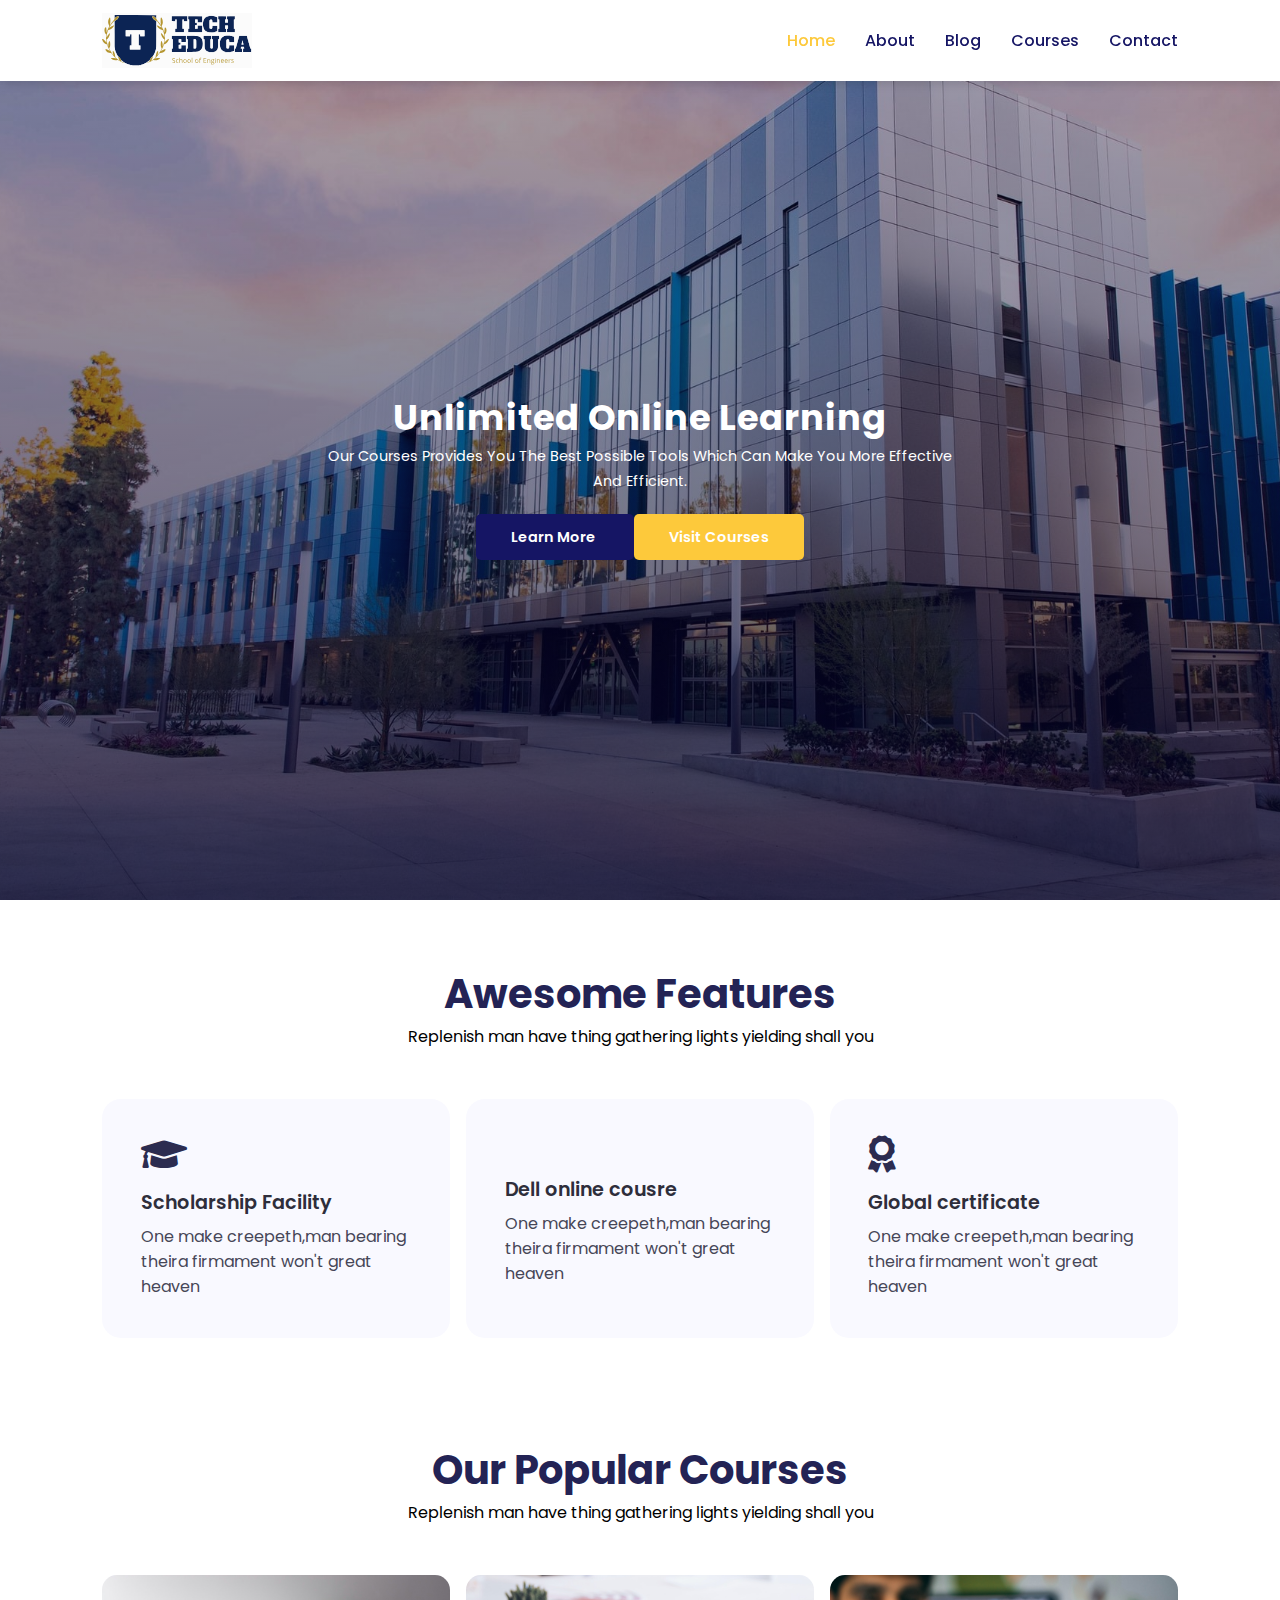
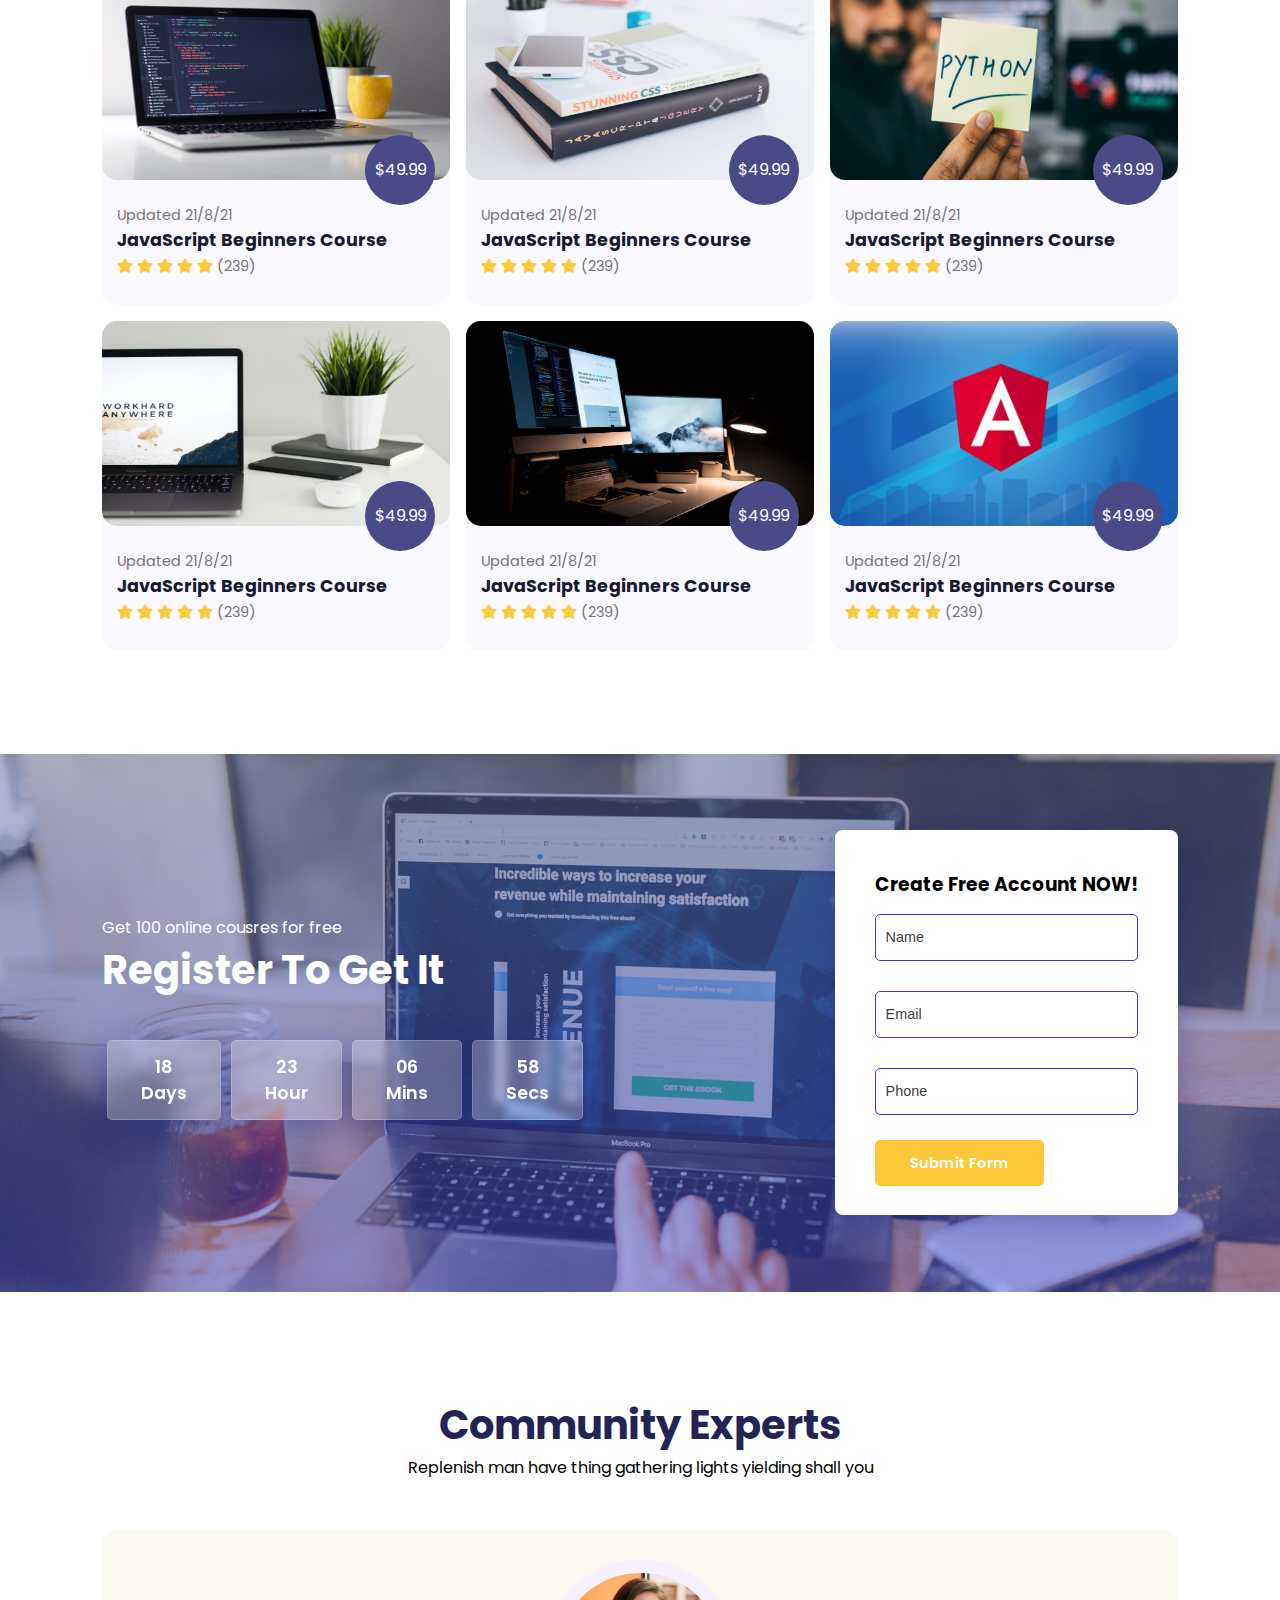
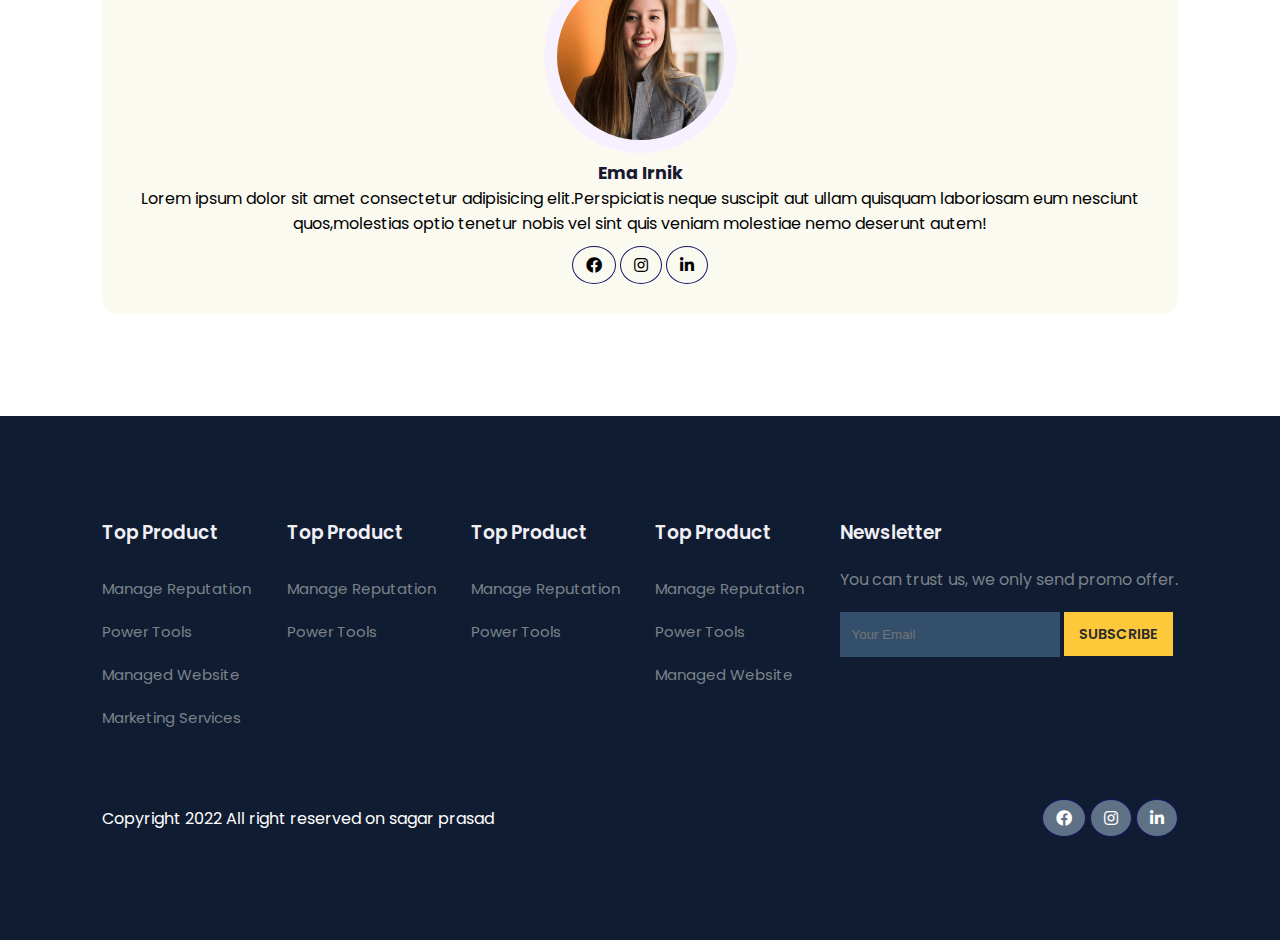
==== index.html @ 51c7e8c6 "Add files via upload" ====
<!DOCTYPE html> 
<html lang="en">

<head>
    <meta charset="UTF-8">
    <meta http-equiv="X-UA-Compatible" content="IE=edge">
    <meta name="viewport" content="width=device-width, initial-scale=1.0">
    <title>Document</title>

    <link rel="stylesheet"href="https://pro.fontawesome.com/releases/v5.10.0/css/all.css"/>

    <link rel="stylesheet" href="style.css">

    <script src="https://code.jquery.com/jquery-3.6.0.min.js" integrity="sha256-/xUj+3OJU5yExlq6GSYGSHk7tPXikynS7ogEvDej/m4=" crossorigin="anonymous"></script>

</head>

<body>

    <!-- Navigation -->
<nav>
    <img src="images/logo.svg"alt="">
    <div class="navigation">
         <ul>
            <i id="menu-close" class="fas fa-times"> </i>
             <li><a class="active" href="index.html"> Home </a></li>
             <li><a href="about.html"> About </a></li>
             <li><a href="blog.html"> Blog </a></li>
             <li><a href="course.html"> Courses </a></li>
             <li><a href="contact.html"> Contact </a></li>
         </ul>
          <img id="menu-btn" src="images/menu.png" alt="">
    </div>
</nav>

    <!-- Home -->

<section id="home">
    <h2>Unlimited Online Learning</h2>
    <p>Our Courses Provides You The Best Possible Tools Which Can Make You More Effective And Efficient.</p>
    <div class="btn">
        <a class="blue" href="#"> Learn More </a>
        <a class="yellow" href="#"> Visit Courses </a>
    </div>
</section>

    <!-- features -->

<section id="features">
    <h1>Awesome Features</h1>
    <p>Replenish man have thing gathering lights yielding shall you</p>
    <div class="fea-base">
        <div class="fea-box">
            <i class="fas fa-graduation-cap"></i>
            <h3>Scholarship Facility</h3>
            <p>One make creepeth,man bearing theira firmament won't great heaven</p>
        </div>
        <div class="fea-box">
            <i class="fas fa-file-certificate"></i>
            <h3>Dell online cousre</h3>
            <p>One make creepeth,man bearing theira firmament won't great heaven</p>
        </div>
        <div class="fea-box">
            <i class="fas fa-award"></i>
            <h3>Global certificate</h3>
            <p>One make creepeth,man bearing theira firmament won't great heaven</p>
        </div>
    </div>
</section>

    <!-- Courses -->

<section id="course">
    <h1>Our Popular Courses</h1>
    <p>Replenish man have thing gathering lights yielding shall you</p>
    <div class="course-box">

      <div onclick="window.location.href='course-inner1.html';" class="courses">
         <img src="images/c1.jpg"alt="">
       <div class="details">
          <span>Updated 21/8/21</span>
          <h6>JavaScript Beginners Course</h6>
          <div class="star">
              <i class="fas fa-star"></i>
              <i class="fas fa-star"></i>
              <i class="fas fa-star"></i>
              <i class="fas fa-star"></i>
              <i class="fas fa-star"></i>
              <span>(239)</span>
            </div>
         </div> 
         <div class="cost">
             $49.99
         </div>         
      </div>

      <div class="courses">
        <img src="images/c2.jpg"alt="">
      <div class="details">
         <span>Updated 21/8/21</span>
         <h6>JavaScript Beginners Course</h6>
         <div class="star">
             <i class="fas fa-star"></i>
             <i class="fas fa-star"></i>
             <i class="fas fa-star"></i>
             <i class="fas fa-star"></i>
             <i class="fas fa-star"></i>
             <span>(239)</span>
           </div>
        </div> 
        <div class="cost">
            $49.99
        </div>         
     </div>

     <div class="courses">
        <img src="images/c3.jpg"alt="">
      <div class="details">
         <span>Updated 21/8/21</span>
         <h6>JavaScript Beginners Course</h6>
         <div class="star">
             <i class="fas fa-star"></i>
             <i class="fas fa-star"></i>
             <i class="fas fa-star"></i>
             <i class="fas fa-star"></i>
             <i class="fas fa-star"></i>
             <span>(239)</span>
           </div>
        </div> 
        <div class="cost">
            $49.99
        </div>         
     </div>

     <div class="courses">
        <img src="images/c4.jpg"alt="">
      <div class="details">
         <span>Updated 21/8/21</span>
         <h6>JavaScript Beginners Course</h6>
         <div class="star">
             <i class="fas fa-star"></i>
             <i class="fas fa-star"></i>
             <i class="fas fa-star"></i>
             <i class="fas fa-star"></i>
             <i class="fas fa-star"></i>
             <span>(239)</span>
           </div>
        </div> 
        <div class="cost">
            $49.99
        </div>         
     </div>

     <div class="courses">
        <img src="images/c5.jpg"alt="">
      <div class="details">
         <span>Updated 21/8/21</span>
         <h6>JavaScript Beginners Course</h6>
         <div class="star">
             <i class="fas fa-star"></i>
             <i class="fas fa-star"></i>
             <i class="fas fa-star"></i>
             <i class="fas fa-star"></i>
             <i class="fas fa-star"></i>
             <span>(239)</span>
           </div>
        </div> 
        <div class="cost">
            $49.99
        </div>         
     </div>

     <div class="courses">
        <img src="images/c6.jpg"alt="">
      <div class="details">
         <span>Updated 21/8/21</span>
         <h6>JavaScript Beginners Course</h6>
         <div class="star">
             <i class="fas fa-star"></i>
             <i class="fas fa-star"></i>
             <i class="fas fa-star"></i>
             <i class="fas fa-star"></i>
             <i class="fas fa-star"></i>
             <span>(239)</span>
           </div>
        </div> 
        <div class="cost">
            $49.99
        </div>         
     </div>

    </div>
</section>

     <!--Registration -->

    <section id="Registration">
        <div class="reminder">
            <p>Get 100 online cousres for free</p>
            <h1>Register To Get It</h1>
            <div class="time">
                <div class="date">
                    18 <br> Days
                </div>
                <div class="date">
                    23 <br> Hour
                </div>
                <div class="date">
                    06 <br> Mins
                </div>
                <div class="date">
                    58 <br> Secs
                </div>
            </div>
        </div>

        <div class="form">
            <h3>Create Free Account NOW!</h3>
            <input type="text" placeholder="Name" name="" id="">
            <input type="text" placeholder="Email" name="" id="">
            <input type="text" placeholder="Phone" name="" id="">
            <div class="btn">
                <a class="yellow" href="#"> Submit Form </a> 
            </div>
        </div>
    </section>

   <!-- profiles -->

   <section id="experts">
    <h1>Community Experts</h1>
    <p>Replenish man have thing gathering lights yielding shall you</p>
    <div class="expert-box">
        <div class="profile">
            <img src="images/pro1.webp" alt="">
            <h6>Ema Irnik</h6>
            <p>Lorem ipsum dolor sit amet consectetur adipisicing elit.Perspiciatis neque suscipit aut ullam quisquam laboriosam eum nesciunt quos,molestias optio tenetur nobis vel sint quis veniam molestiae nemo deserunt autem!</p>
            <div class="pro-links">
                <i class="fab fa-facebook"></i>
                <i class="fab fa-instagram"></i>
                <i class="fab fa-linkedin-in"></i>
            </div>
        </div>

    </div>
   </section>

   <!-- footer -->

   <footer>
       <div class="footer-col">
           <h3>Top Product</h3>
           <li>Manage Reputation</li> 
           <li>Power Tools</li> 
           <li>Managed Website</li>
           <li>Marketing Services</li> 
       </div>
       <div class="footer-col">
           <h3>Top Product</h3>
           <li>Manage Reputation</li> 
           <li>Power Tools</li> 
       </div>
       <div class="footer-col">
           <h3>Top Product</h3>
           <li>Manage Reputation</li> 
           <li>Power Tools</li> 
       </div>
       <div class="footer-col">
           <h3>Top Product</h3>
           <li>Manage Reputation</li> 
           <li>Power Tools</li> 
           <li>Managed Website</li>
       </div>

       <div class="footer-col">
           <h3>Newsletter</h3>
           <p>You can trust us, we only send promo offer.</p>
           <div class="subscribe">
               <input type="text" placeholder="Your Email" >
               <a href="#" class="yellow">SUBSCRIBE</a>
           </div>
       </div>

       <div class="copyright">
           <p>Copyright 2022 All right reserved on sagar prasad</p>
           <div class="pro-links">
            <i class="fab fa-facebook"></i>
            <i class="fab fa-instagram"></i>
            <i class="fab fa-linkedin-in"></i>
        </div>
       </div>
   </footer>

   <script>
       $('#menu-btn').click(function(){
           $('nav .navigation ul').addClass('active')
       });
       $('#menu-close').click(function(){
           $('nav .navigation ul').removeClass('active')
       });
   </script>
    
</body>

</html>
---- style.css ----
@import url('https://fonts.googleapis.com/css2?family=Poppins:wght@100;200;300;400;500;600;700;800;900&display=swap');
* {
    margin: 0;
    padding: 0;
    box-sizing: border-box;
}

body{
    font-family:'Poppins',sans-serif;
}

/*Global Tags*/

h1{
    font-size:2.5rem;
    font-weight:700;
    color:rgb(35,35,85);
    
}
span{
    font-size:.9rem;
    color:#757373;
}

h6 {
    font-size:1.1rem;
   color:rgb(24,24,49);
}

/*Navigation*/

nav {
    position: fixed;
    width: 100%;
    background-color: #fff;
    display:flex;
    flex-direction:row;
    justify-content:space-between;
    align-items:center;
    padding:1vw 8vw;
    box-shadow: 2px 2px 10px rgba(0,0,0,0.15);
    z-index: 999;
}

nav img {
    width: 150px;
    cursor: pointer;
}

nav .navigation {
    display: flex;
}

#menu-btn {
    width: 30px;
    height: 30px;
    display: none;
}

#menu-close {
    display: none;
}

nav .navigation ul {
    display:flex;
   justify-content:flex-end;
    align-items:center;
}

nav .navigation ul li {
    list-style:none;
   margin-left:30px;
}

nav .navigation ul li a {
    text-decoration:none;
    color:rgb(21,21,100);
    font-size:16px;
    font-weight:500;
   transition:0.3s ease;
}

nav .navigation ul li a.active,
nav .navigation ul li a:hover {
    color:#FDC93B;
}
  
/*Home*/

#home {
    background-image: linear-gradient(rgba(9, 5, 54, 0.3), rgba(5, 4, 46, 0.7)),url("images/back.jpg");
    width:100%;
    height:100vh;
    background-size:cover;
    background-position:center;
    display:flex;
    flex-direction:column;
    justify-content:center;
    align-items:center;
    text-align:center;
    padding-top:40px;
}

#home h2 {
    color:#fff;
    font-size:2.2rem;
    letter-spacing:1px;
}

#home p {
    width: 50%;
    color:#fff;
    font-size:0.9rem;
    line-height:25px;
}

#home .btn {
   margin-top: 30px;
}

#home a {
    text-decoration: none;
    font-size: 0.9rem;
    padding: 13px 35px;
    background-color: #fff;
    font-weight: 600;
    border-radius: 5px;
}

#home a.blue {
    color:#fff;
    background: rgb(21, 21, 100);
    transition: 0.3s ease;
}

#home a.blue:hover {
    color: rgb(21, 21, 100);
    background : #fff ;
}

#home a.yellow {
    color:#fff;
    background: #FDC93B;
    transition: 0.3s ease;
}

#home a.yellow:hover {
    color: rgb(21, 21, 100);
    background : #fff ;
}

/* features */

#features{
    padding: 5vw 8vw 0 8vw ;
    text-align: center;
}

#features .fea-base{
    display:grid;
    grid-template-columns: repeat(auto-fit, minmax(320px, 1fr));
    grid-gap:1rem;
    margin-top:50px;
}

#features .fea-box {
    background:#F9F9FF;
    text-align: start;
    padding: 3vw 3vw 3vw 3vw;
    border-radius: 19px;
}

#features .fea-box i {
    font-size: 2.3rem;
    color: rgb(44, 44, 80);
}

#features .fea-box h3 {
    font-size: 1.2rem;  
    font-weight: 600;   
    color: rgb(46, 46, 59);
    padding: 13px 0 7px 0;
}

#features .fea-box p {
    font-size: 1rem;
    font-weight: 400;
    color: rgb(70, 70, 87);
}

/* course */

#course {
    padding: 8vw 8vw 8vw 8vw;
    text-align: center;
}

#course .course-box {
    display: grid;
    grid-template-columns: repeat(auto-fit, minmax(320px, 1fr));
    grid-gap: 1rem;
    margin-top: 50px;
}

#course .courses {
    text-align:start;
    background:#F9F9FF;
    height:100%;
    position: relative;
    border-radius: 15px;
}

#course .courses img {
    width:100%;
    height:62%;
    background-size:cover;
    background-position:center;
    border-radius: 15px;
    cursor: pointer;
}

#course .courses .details {
    padding: 15px 15px 0 15px;
}

#course .courses .details i {
    color: #FDC93B;
    font-size: .9rem;
} 

#course .courses .cost {
    background-color: rgb(74, 74, 136);
    color: #fff;
    line-height: 70px;
    width: 70px;
    height: 70px;
    text-align: center;
    border-radius: 50%;
    position: absolute;
    right: 15px;
    bottom: 100px;
}

/* Registration */

#Registration {
    padding: 6vw 8vw 6vw 8vw;
    background-image: linear-gradient(rgba(99 ,112 ,168 ,0.5), rgba(81, 91, 233, 0.5)),url("images/signup.jpg"); 
    width: 100%;
    height: 100%;
    background-size: cover;
    background-position: center;
    display: flex;
    justify-content: space-between;
    align-items: center;
}

#Registration .reminder {
    color: #fff;
}

#Registration .reminder h1 {
    color: #fff;
}

#Registration .reminder .time {
    display: flex;
    margin-top: 40px;
}

#Registration .reminder .time .date {
    text-align: center;
    padding: 13px 33px;
    background: rgba(255, 255, 255, 0.25);
    backdrop-filter: blur(4px);
    box-shadow: 0 8px 32px 0 rgba(31, 38, 135, 0.37);
    border-radius: 5px;
    margin: 0 5px 10px 5px;
    border: 1px solid rgba(255, 255, 255, 0.18);
    font-size: 1.1rem;
    font-weight: 600;
}

#Registration .form {
    background: #fff;
    border-radius: 8px;
    display: flex;
    flex-direction: column;
    padding: 40px;
    box-shadow: 0 8px 32px 0 rgba(31, 38, 135, 0.37);
}

#Registration .form input {
    margin: 15px 0;
    padding: 15px 10px;
    border: 1px solid rgb(84, 40, 241);
    outline: none;
    border-radius: 5px;
}

#Registration .form input::placeholder {
    color: #413c3c;
    font-weight: 500;
    font-size: 0.9rem;
}

#Registration .form .btn {
    margin-top: 20px;
}

#Registration .form a.yellow {
    text-decoration: none;
    font-size: 0.9rem;
    padding: 13px 35px;
    background-color: #fff;
    font-weight: 600;
    border-radius: 5px;
    color:#fff;
    background: #FDC93B;
    transition: 0.3s ease;
}

#Registration .form a.yellow:hover {
    color: rgb(21, 21, 100);
    background : #fff ;
}

/* experts */

#experts {
    padding: 8vw 8vw 8vw 8vw;
    text-align: center;
}

#experts .expert-box {
    display: grid;
    grid-template-columns: repeat(auto-fit, minmax(250px, 1fr));
    grid-gap: 1rem;
    margin-top: 50px;
}

#experts .expert-box .profile {
    background: #fafaf1;
    padding: 30px 10px;
    border-radius: 15px;
}

.pro-links {
    margin-top: 10px;
}

.pro-links i {
    padding: 10px 13px;
    border: 1px solid rgb(21, 21, 100);
    cursor: pointer;
    transition: 0.3s ease;
    border-radius: 50%;
}

.pro-links i:hover {
    background: rgb(21, 21, 100);
    color: #fff;
    border: 1px solid rgb(21, 21, 100);
    cursor: pointer;
}

/* footer */

footer {
    padding: 8vw;
    background-color: #101c32;
    display: flex;
    justify-content: space-between;
    align-items: flex-start;
    flex-wrap: wrap;
}

footer .footer-col {
    padding-bottom: 40px;
}

footer h3 {
    color: rgb(241, 240, 245);
    font-weight: 600;
    padding-bottom: 20px;
}

footer li {
    list-style: none;
    color: #7b838a;
    padding: 10px 0;
    font-size: 15px;
    cursor: pointer;
}

footer li:hover {
    color: rgb(241, 240, 245);
}

footer p {
    color: #7b838a;
}

footer .subscribe {
    margin-top: 20px;
}

footer input {
    width: 220px;
    padding: 15px 12px;
    background: #334f6c;
    border: none;
    outline: none;
    color: #fff;
}

footer .subscribe a {
    text-decoration: none;
    font-size: 0.9rem;
    padding: 12px 15px;
    background-color: #fff;
    font-weight: 600;
}

footer .subscribe a.yellow {
    color: #2c2c2c;
    background: #FDC93B;
    transition: 0.3s ease;
}

footer .subscribe a.yellow:hover {
    color: rgb(21, 21, 100);
    background : #fff ;
}

footer .copyright {
    margin-top: 20px;
    display: flex;
    justify-content: space-between;
    align-items: center;
    width: 100%;
    flex-wrap: wrap;
}

footer .copyright p {
    color: #fff;
}

footer .copyright .pro-links {
    margin-top: 0px;
}

footer .copyright .pro-links i {
   background-color: #5f7185;
   color: #fff;
}

footer .copyright .pro-links i:hover {
    background-color: #FDC93B;
    color: #2c2c2c;
}

/* About */

#about-home {
    background-image: linear-gradient(rgba(9, 5, 54, 0.3), rgba(5, 4, 46, 0.7)),url("images/back1.jpg");
    width:100%;
    height:60vh;
    background-size:cover;
    background-position:center;
    display:flex;
    flex-direction:column;
    justify-content:center;
    align-items:center;
    text-align:center;
    padding-top:40px;
}

#about-home h2 {
    color: #fff;
    font-size: 2.2rem;
    letter-spacing: 1px;
}

#about-container {
    display: flex;
    align-items: center;
    padding: 8vw 8vw 2vw 8vw;
}

#about-container .about-img {
    width: 60%;
    padding-right: 60px;
}

#about-container .about-img img {
    width: 100%;
}

#about-container .about-text {
    width: 40%; 
}

#about-container .about-text h2 {
    color: #29303B;
    padding-bottom: 15px;
}

#about-container .about-text p {
    color: #686F7A;
    font-weight: 300;
}

#about-container .about-text .about-fe {
    display: flex;
    justify-content: space-between;
    align-items: flex-start;
    margin-top: 30px;
}

#about-container .about-text .about-fe img {
    width: 50px;
    background-size: cover;
    background-position: center;
    margin-right: 20px;
}

#about-container .about-text .about-fe .fe-text {
    width: 90%;
}

#about-container .about-text .about-fe .fe-text h5 {
    font-size: 16px;
    color: #29303B;
}
 
#trust {
    text-align: center;
    padding: 8vw 8vw 8vw 8vw;
}

#trust .trust-img {
    margin-top: 60px;
    display: flex;
    justify-content: space-between;
    align-items: center;
}

#trust .trust-img img {
    width: 90px;
    height: auto;
}

/* Blog */

#blog-container {
    display: flex;
    align-items: flex-start;
    justify-content: space-between;
    padding: 8vw;
}

#blog-container .blogs {
    width: 60%;
}

#blog-container .blogs img {
    width: 100%;
    border-radius: 19px;
}

#blog-container .blogs .post {
    padding-bottom: 60px;
}

#blog-container .blogs .post h3 {
    color: #29303B;
    padding: 15px 0 10px 0;
}

#blog-container .blogs .post p {
    color: #757373;
    padding-bottom: 20px;
}

#blog-container .blogs .post a {
    text-decoration: none;
    font-size: 0.9rem;
    padding: 13px 35px;
    background-color: rgb(21, 21, 100);
    color: #fff;
    border-radius: 5px;
    font-weight: 600;
}

#blog-container .cate {
    width: 30%;
}

#blog-container .cate h2 {
    padding-bottom: 7px;
}

#blog-container .cate a {
    text-decoration: none;
    color: #757373;
    font-weight: 500;
    line-height: 45px;
}

#blog-container .blogpost {
    width: 60%;
    margin: 0 auto;
}

#blog-container .blogpost p {
    text-align: justify;
    padding-bottom: 60px !important;
}

/* cousre-inner */

#course-inner {
    display: flex;
    justify-content: space-between;
    align-items: flex-start;
    padding: 8vw;
}

#course-inner h3 {
    padding: 35px 0 25px 0;
    color: #29303B;
}

#course-inner p {
    color: #64626e
}

#course-inner hr {
    height: 1px;
    background-color: rgba(236, 226, 229, 0.5);
    margin-top: 40px;
}

#course-inner .overview {
    width: 70%;
}

#course-inner .overview .course-img{
    width: 100%;
    height: 60vh;
    object-fit: cover;
    border-radius: 12px;
    margin-bottom: 20px;
}

#course-inner .overview .course-head {
    display: flex;
    align-items: flex-start;
    justify-content: space-between;
}

#course-inner .overview .course-head .c-name {
    width: 70%;
}

#course-inner .overview .course-head .c-name h2 {
    color: #29303B;
}

#course-inner .overview .course-head .c-name .star {
    margin: 6px 0;
}

#course-inner .overview .course-head .c-name .star i {
    color: #FDC93B;
    font-size: 0.9rem;
}

#course-inner .overview .course-head .c-name p {
    font-size: 15px;
}

#course-inner .overview .course-head span {
    padding: 16px 22px;
    border-radius: 5px;
    color: #5838fc;
    font-size: 24px;
    font-weight: 700;
    background-color: rgba(88, 56, 252, 0.1);
}

#course-inner .learn p {
    font-size: 15px;
    padding-bottom: 15px;
}

#course-inner .learn p i {
    color: #654ce4;
    font-weight: 700;
    margin-right: 20px;
}

#course-inner .tutor {
    display: flex;
}

#course-inner .tutor img {
    width: 70px;
    height: 70px;
    border-radius: 50%;
    margin-right: 20px;
}

#course-inner .tutor h5 {
    font-size: 15px;
}

#course-inner .enroll {
    width: 300px;
    padding: 0 30px 30px 30px;
    border-radius: 11px;
    box-shadow: 0px 20px 40px 0 rgb(11 2 55 / 8%);
}

#course-inner .enroll h3 {
    padding-bottom: 10px;
}

#course-inner .enroll p {
    font-size: 15px;
    color: #64626e;
    margin: 15px 0;
}

#course-inner .enroll p i {
    color: #654ce4;
    font-weight: 500;
    margin-right: 18px;
    width: 16px;
    height: 16px;
    line-height: 16px;
    text-align: center;
}

#course-inner .enroll .enroll-btn {
    padding: 25px 0 20px 0;
    margin: auto;
    text-align: center;
}

#course-inner .enroll .enroll-btn a {
    text-decoration: none;
    font-size: .8rem;
    padding: 13px 45px;
    border-radius: 5px;
    font-weight: 600;
    color: #fff;
    background: rgb(50, 50, 136);
}

/* Contact */

#contact {
    padding: 8vw;
    display: flex;
    justify-content: space-between;
    align-items: flex-start;
}

#contact .getin {
    width: 350px;
}

#contact .getin h2 {
    color: #2c234d;
    font-size: 30px;
    font-weight: 800;
    line-height: .8;
    margin-bottom: 16px;
}

#contact .getin p {
    color: #686875;
    line-height: 24px;
    margin-bottom: 33px;
    padding-bottom: 25px;
    border-bottom: 1px solid #e5e4ed;
}

#contact .getin h3 {
    color: #2c234d;
    font-size: 16px;
    font-weight: 600;
    line-height: 26px;
    margin-bottom: 15px;
}

#contact .getin .getin-details div {
    display: flex;
}

#contact .getin .getin-details div .get {
    font-size: 16px;
    line-height: 22px;
    color: #5838fc;
    margin-right: 20px;
}

#contact .getin .getin-details div p {
    font-size: 14px;
    border-bottom: none;
    line-height: 22px;
    margin-bottom: 15px;
}

#contact .getin .getin-details .pro-links i {
    margin-right: 8px;
} 

#contact .form {
    width: 60%;
    background: #f7f6fa;
    padding: 40px;
    border-radius: 10px;
}

#contact .form h4 {
    font-size: 24px;
    color: #2c234d;
    line-height: 30px;
    margin-bottom: 8px;
}

#contact .form p {
    color: #686875;
    line-height: 24px;
    padding-bottom: 25px;
}

#contact .form .form-row {
    display: flex;
    justify-content: space-between;
    width: 100%;
}

#contact .form .form-row input {
    width: 48%;
    font-size: 14px;
    font-weight: 400;
    border-radius: 3px;
    border: none;
    background: #fff;
    color: #7e7c87;
    outline: none;
    padding: 20px 30px ;
    margin-bottom: 20px;
}

#contact .form .form-col input,
#contact .form .form-col textarea {
    width: 100%;
    font-size: 14px;
    font-weight: 400;
    border-radius: 3px;
    border: none;
    background: #fff;
    color: #7e7c87;
    outline: none;
    padding: 20px 30px ;
    margin-bottom: 20px;
}


#contact .form button {
    font-size: .9rem;
    padding: 13px 25px;
    background: rgb(21 ,21 ,100) ;
    border-radius: 5px;
    outline: none;
    border: none;
    font-weight: 600;
    cursor: pointer;
    color: #fff;
}

/* tablet phones */

@media (max-width: 769px) {
  nav { 
       padding: 15px 20px;
  }
  nav img {
      width: 130px;
  }
#menu-btn {
    display: initial;
  }

#menu-close {
    display: initial;
    font-size: 1.6rem;
    color: #fff;
    padding: 30px 0 20px 20px;
  }

  nav .navigation ul {
      position: absolute;
      top: 0;
      right: -220px;   
      width: 220px;
      height: 100vh;
      background: rgba(17, 20, 104, 0.45);
      backdrop-filter: blur(4.5px);
      border: 1px solid rgba(255, 255, 255, 0.18);
      display: flex;
      flex-direction: column;
      justify-content: flex-start;
      align-items: flex-start;
      transition: 0.5s ease;
  }

  nav .navigation ul.active {
      right: 0;
  }

  nav .navigation ul li {
      padding: 20px 0 20px 40px;
      margin-left: 0;
  }

  nav .navigation ul li a {
      color: #fff;
  }

  #home {
    padding-top: 0px;
  }

  #home p {
    width: 90%;
   }

  #features {
    padding: 5vw 4vw 0 4vw;
   }

   #course {
    padding: 8vw 4vw 0 4vw;
   }

   #Registration {
    margin-top: 8vw;
    padding: 6vw 4vw 6vw 4vw;
   }

   #Registration .reminder .time {
    display: flex;
    flex-wrap: wrap;
    margin-top: 40px;
   }

   #experts {
    padding: 8vw 8vw 4vw 8vw;
    text-align: center;
   }

   footer .copyright .pro-links {
    margin-top: 15px;
   }

   /* about */

   #about-home {
       height: 40vh;
   }

   #about-container {
    padding: 8vw 4vw 2vw 4vw;
   }

   #about-container .about-img {
    padding-right: 30px;
   }

   #about-home h2 {
    letter-spacing: 0px;
   }

   #trust .trust-img img {
    width: 50px;
    height: auto;
   }

   /* Blog */

   #blog-container {
    padding: 8vw 4vw;
   }

   #blog-container .blogpost {
    width: 100%;
    margin-top: 30px;
   }

   #blog-container .blogs img {
    width: 100%;
    height: 30vh;
    object-fit: cover;
   }

      /* course-inner */

      #course-inner {
        display: flex;
        flex-direction: column;
        justify-content: center;
        align-items: flex-start;
        padding: 8vw 4vw;
    }

    #course-inner .overview {
        width: 100%;
    }

    #course-inner .overview .course-img {
        width: 100%;
        height: 100%;
    }

    #course-inner .enroll {
        margin-top: 25px;
    }

    /* contact */

    #contact {
        padding: 8vw 4vw;
    }

    #contact .getin {
        width: 250px;
    }
} 

   /* mobile phones */

@media (max-width:475px) {
    #Registration {
        display: flex;
        flex-direction: column;
        justify-content: center;
        align-items: center;
    }

    #Registration .reminder .time {
        display: flex;
        flex-wrap: wrap;
        justify-content: center;
        align-items: center;
        margin-top: 40px;
        margin-bottom: 20px;
    }
    

    /* about */

    #about-container {
        flex-direction: column-reverse;
    }

    #about-container .about-img {
        width: 100%;
        padding-right: 0px;
    }

    #about-container .about-text {
        width: 100%;
        padding-bottom: 20px;
    }

    #trust .trust-img {
        margin-top: 40px;
        display: flex;
        justify-content: center;
        align-items: center;
        flex-wrap: wrap;
    }

    #trust .trust-img img {
        width: 60px;
        margin: 10px 15px;
        height: auto;
    }

    /* Blog */

    #blog-container {
        flex-direction: column;
    }

    #blog-container .blogs {
        width: 100%;
    }

    #blog-container .cate {
        width: 100%;
    }

    #blog-container .blogpost {
        width: 100%;
        margin-top: 70px;
    }
    
       #blog-container .blogs img {
        width: 100%;
        height: 30vh;
        object-fit: cover;
    }

        /* course-inner */

    #course-inner .overview .course-head .c-name {
        width: 100%;
    }

    #course-inner .overview .course-head .c-name h2 {
        font-size: 22px;
    }

    #course-inner .overview .course-head span {
        font-size: 22px;
    }

    #course-inner .enroll {
        width: 100%;
    }

    #about-home h2 {
        letter-spacing: 0.2px;
        font-size: x-large;
    }
    #about-home { 
        height: 40vh;
    }
    #course .courses img {     
        height: 62%;
    }

    /* contact */

    #contact {
        padding: 8vw 4vw;
        flex-direction: column;
        align-content: flex-start;
        justify-content: flex-start;
    }

    #contact .getin {
        width: 100%;
        margin-bottom: 30px;
    }

    #contact .form {
        width: 100%;
        padding: 40px 30px;  
    }

    #contact .form .form-row {
        display: flex;
        flex-direction: column;
        justify-content: flex-start;
        width: 100%;
    }

    #contact .form .form-row input {
        width: 100%;
    }
}

@media (max-width: 376px) {
    footer input {
        width: 100%;
        margin-bottom: 20px;
    }
}
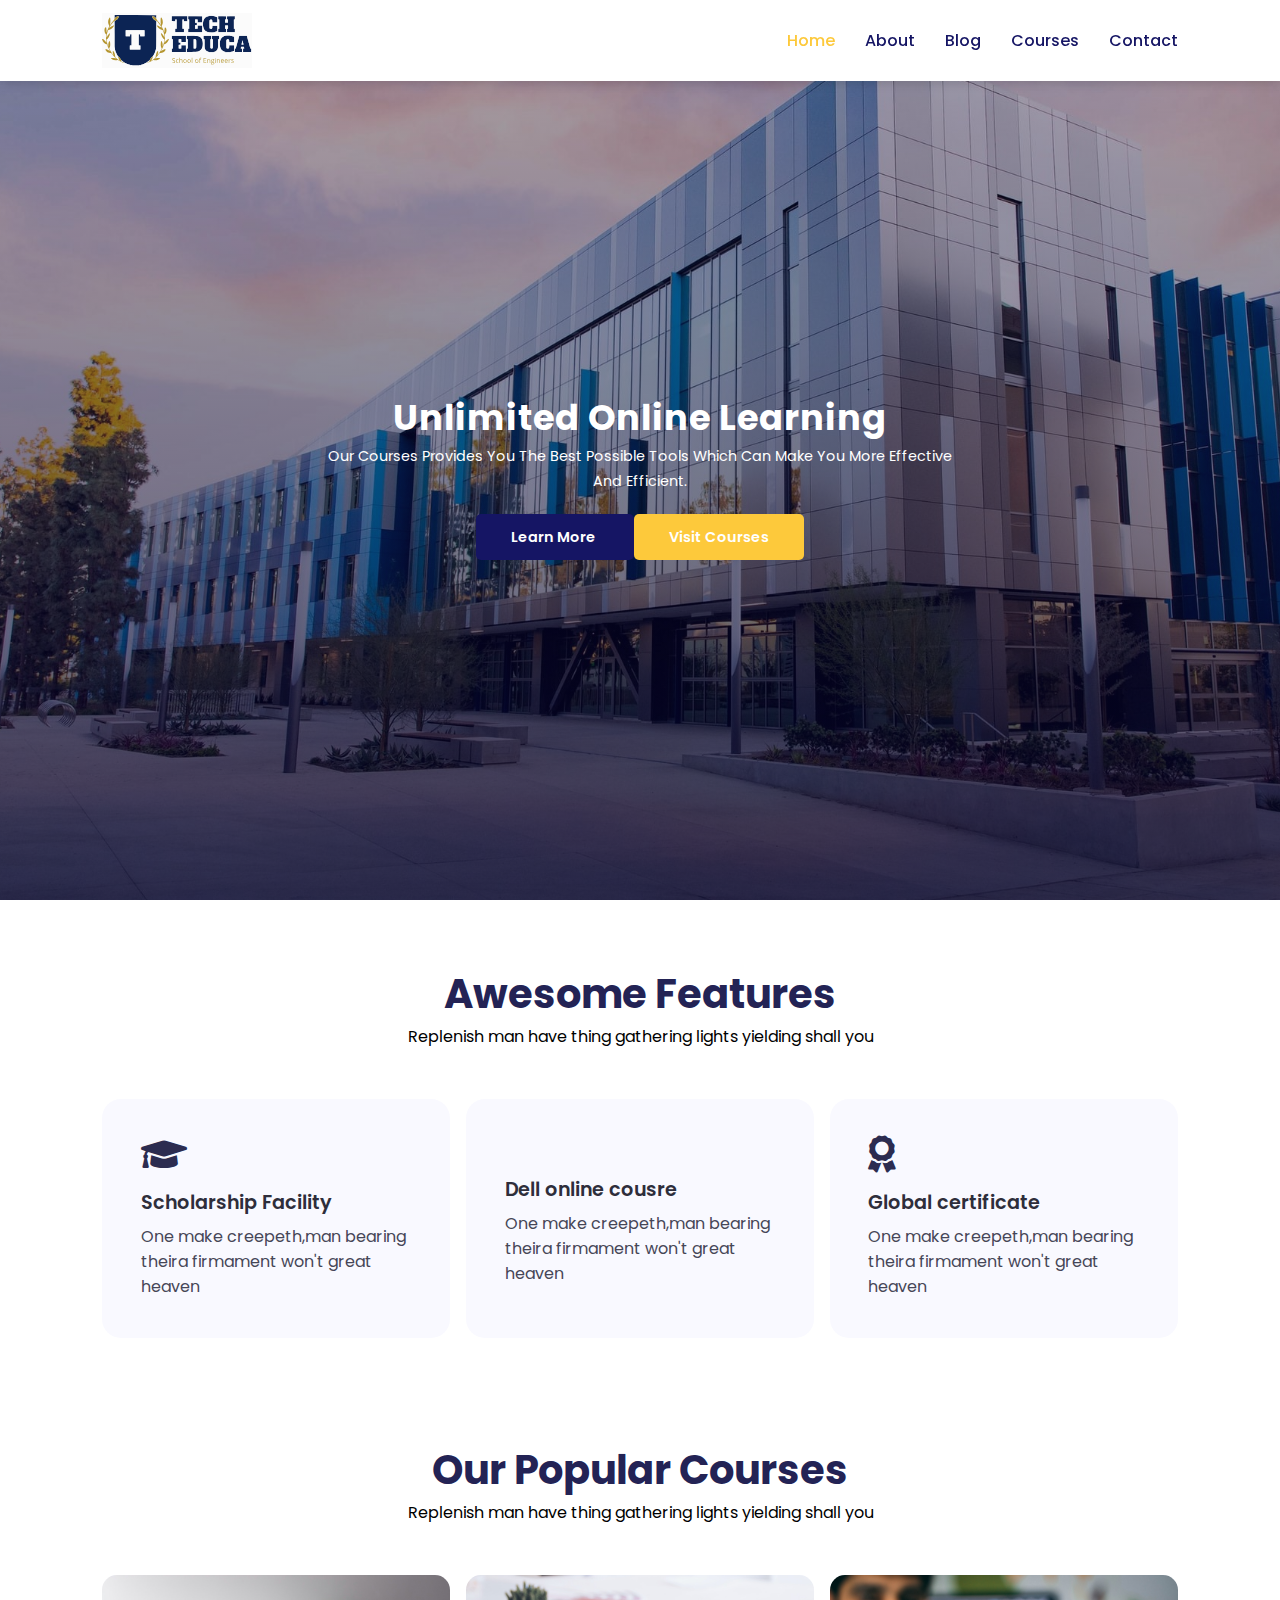
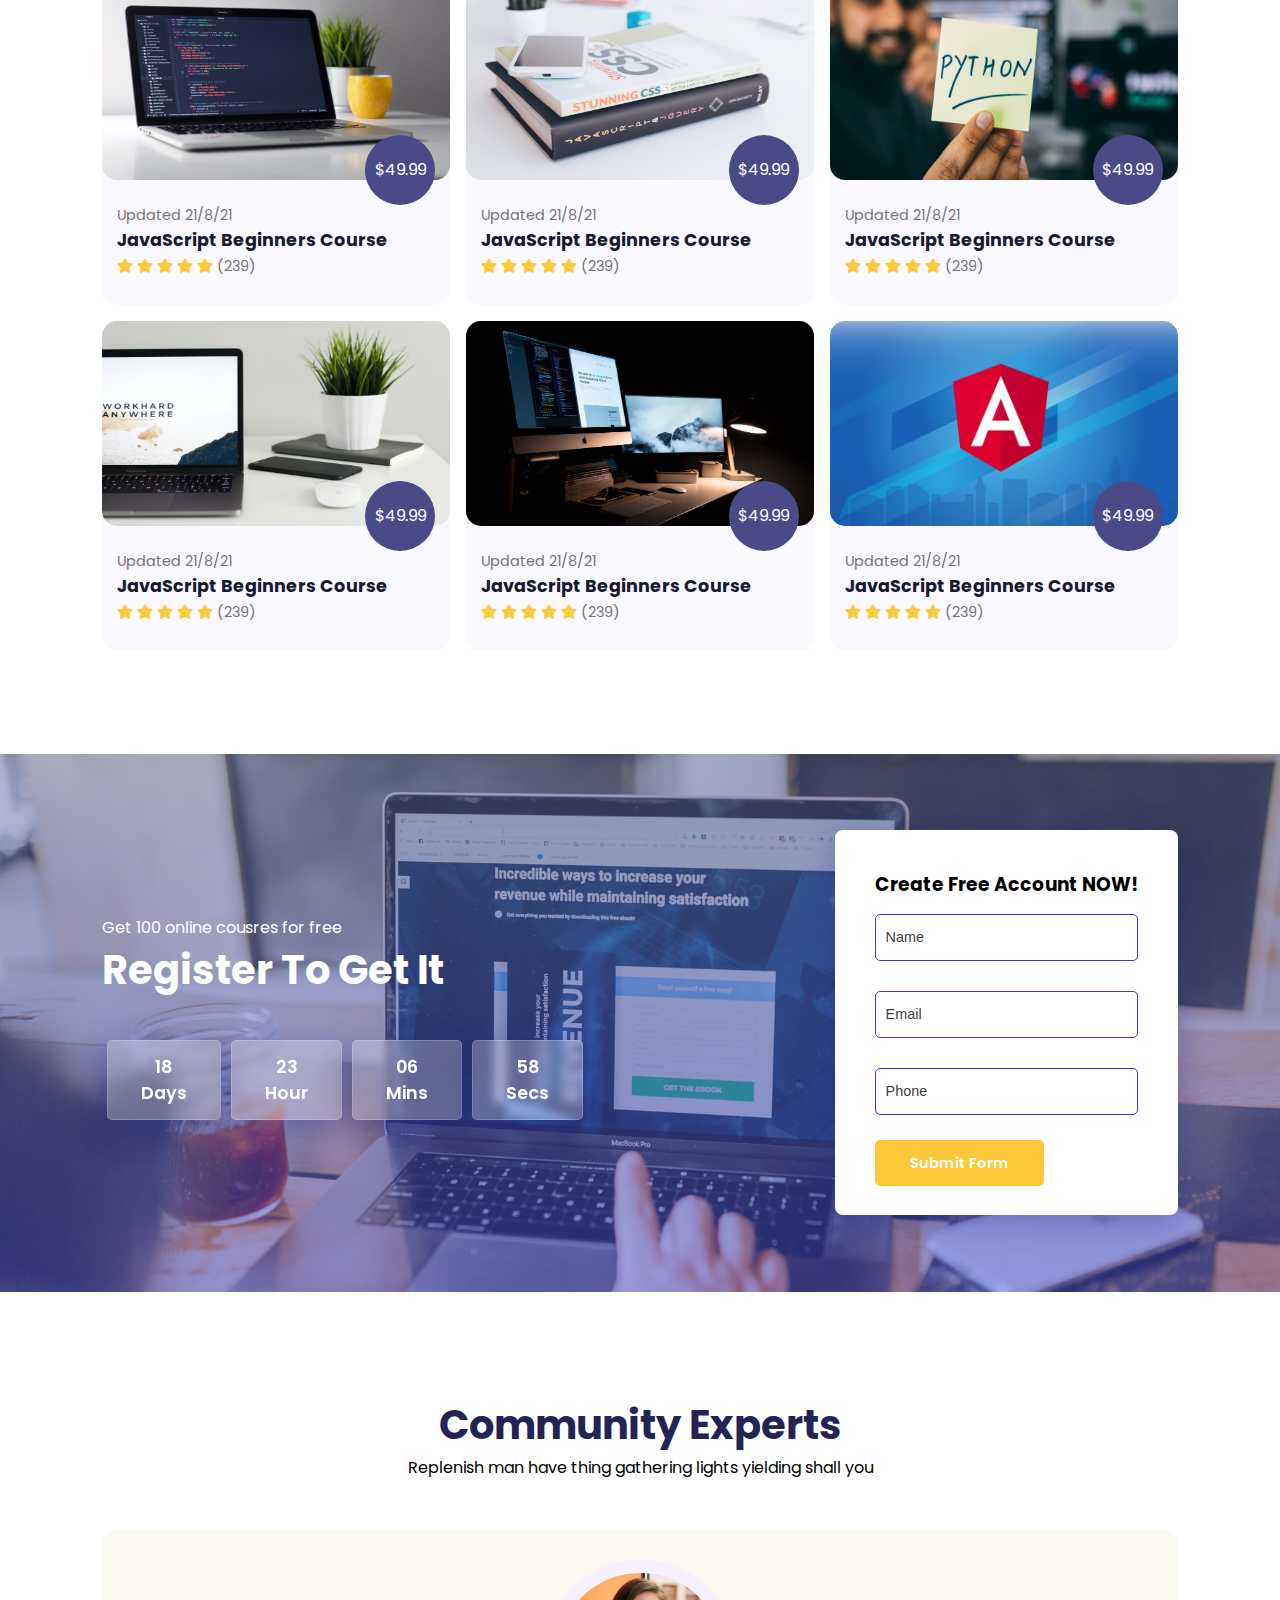
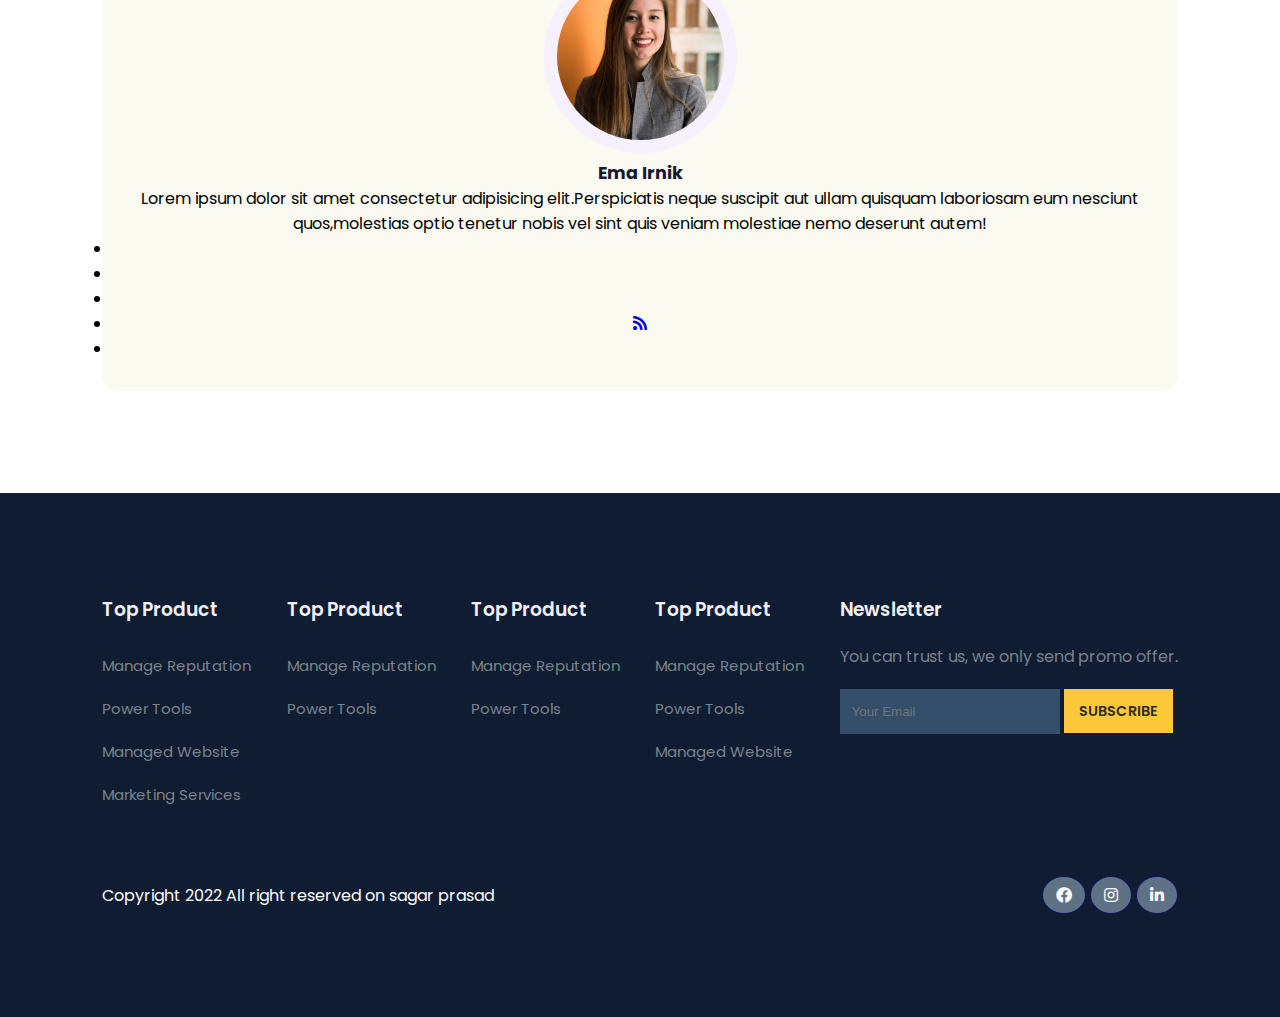
==== commit d6fe00cb: "Update index.html" ====
--- a/index.html
+++ b/index.html
@@ -39,8 +39,8 @@
     <h2>Unlimited Online Learning</h2>
     <p>Our Courses Provides You The Best Possible Tools Which Can Make You More Effective And Efficient.</p>
     <div class="btn">
-        <a class="blue" href="#"> Learn More </a>
-        <a class="yellow" href="#"> Visit Courses </a>
+        <a class="blue" href="blog.html"> Learn More </a>
+        <a class="yellow" href="course.html"> Visit Courses </a>
     </div>
 </section>
 
@@ -235,11 +235,13 @@
             <img src="images/pro1.webp" alt="">
             <h6>Ema Irnik</h6>
             <p>Lorem ipsum dolor sit amet consectetur adipisicing elit.Perspiciatis neque suscipit aut ullam quisquam laboriosam eum nesciunt quos,molestias optio tenetur nobis vel sint quis veniam molestiae nemo deserunt autem!</p>
-            <div class="pro-links">
-                <i class="fab fa-facebook"></i>
-                <i class="fab fa-instagram"></i>
-                <i class="fab fa-linkedin-in"></i>
-            </div>
+            <ul class="social-icons">
+            <li><a href="https://www.instagram.com/sagar_prasadz/?hl=en"><i class="fa fa-facebook"></i></a></li>
+            <li><a href="#"><i class="fa fa-twitter"></i></a></li>
+            <li><a href="#"><i class="fa fa-linkedin"></i></a></li>
+            <li><a href="#"><i class="fa fa-rss"></i></a></li>
+            <li><a href="#"><i class="fa fa-dribbble"></i></a></li>
+          </ul>
         </div>
 
     </div>
@@ -302,4 +304,4 @@
     
 </body>
 
-</html> +</html> 
--- a/style.css
+++ b/style.css
@@ -682,7 +682,7 @@
 }
 
 #course-inner .overview .course-head span {
-    padding: 16px 22px;
+    padding: 10px 22px;
     border-radius: 5px;
     color: #5838fc;
     font-size: 24px;
@@ -1183,4 +1183,4 @@
         width: 100%;
         margin-bottom: 20px;
     }
-}+}
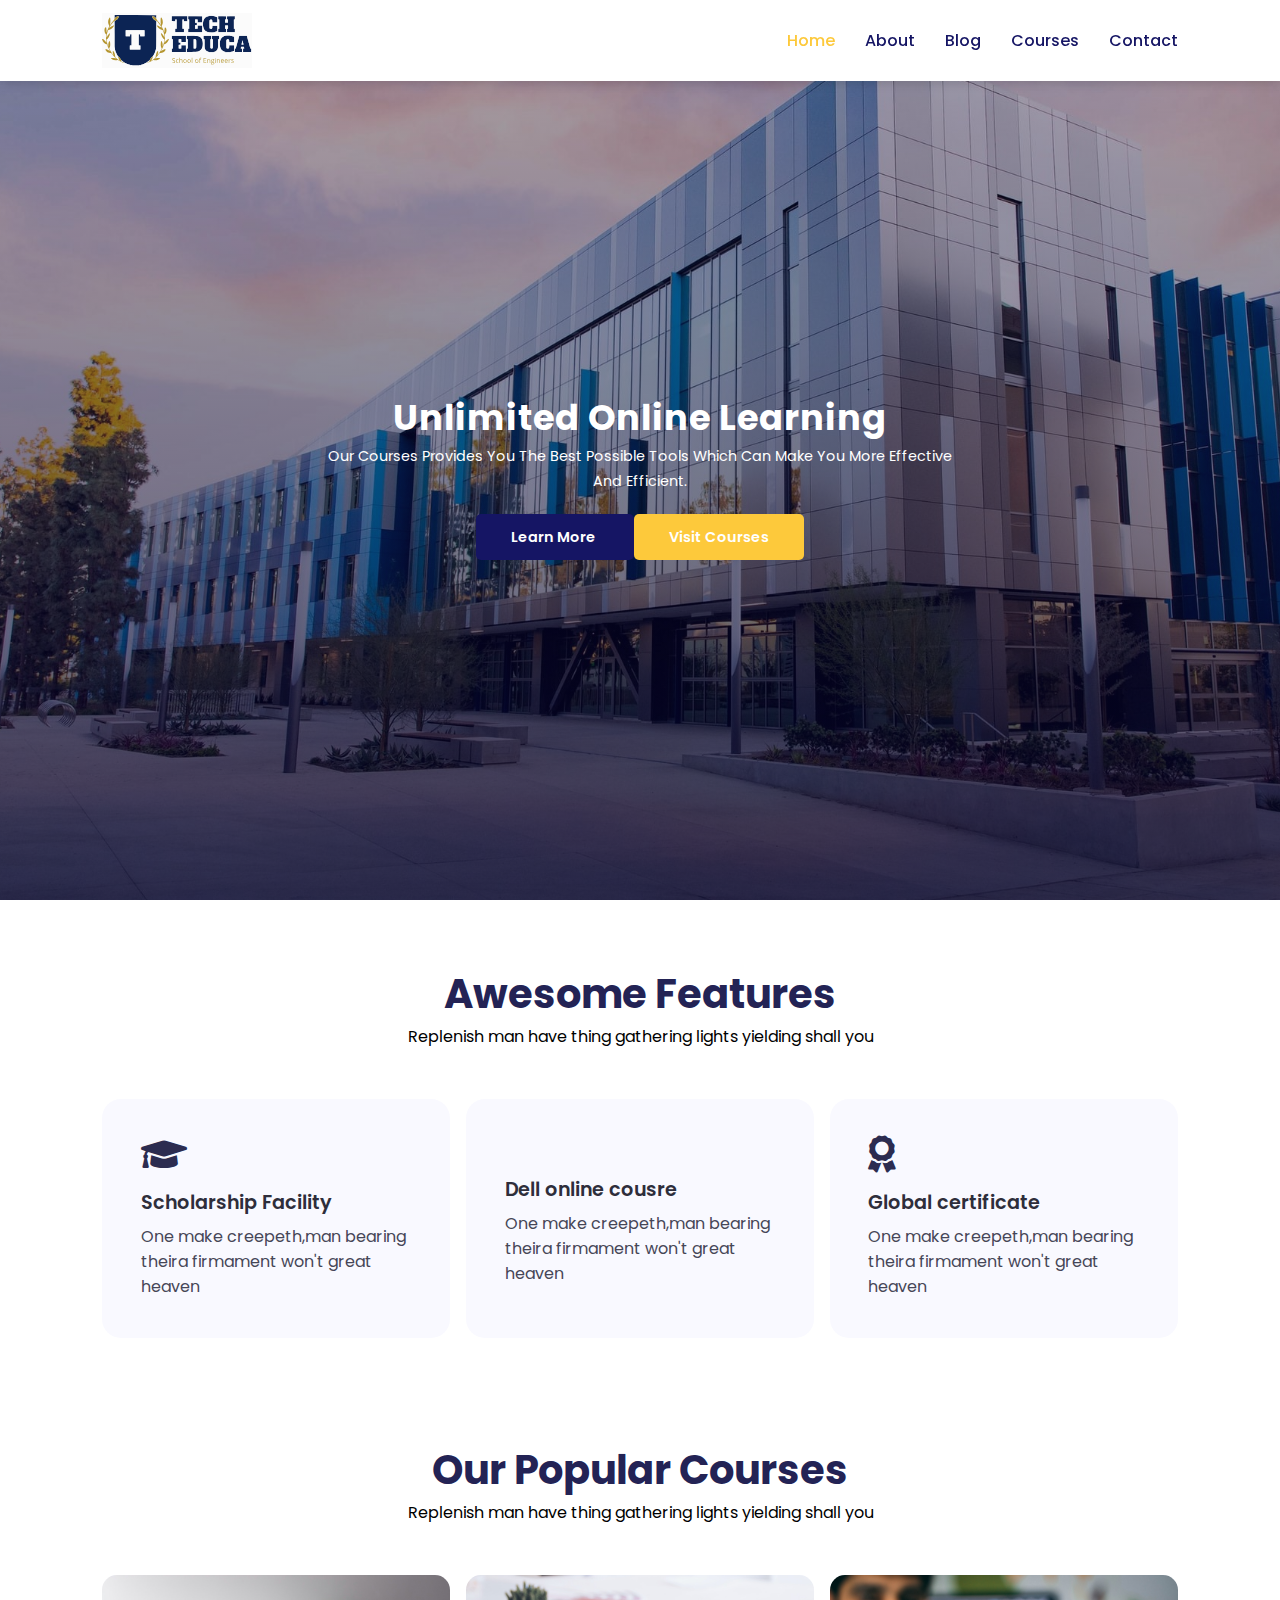
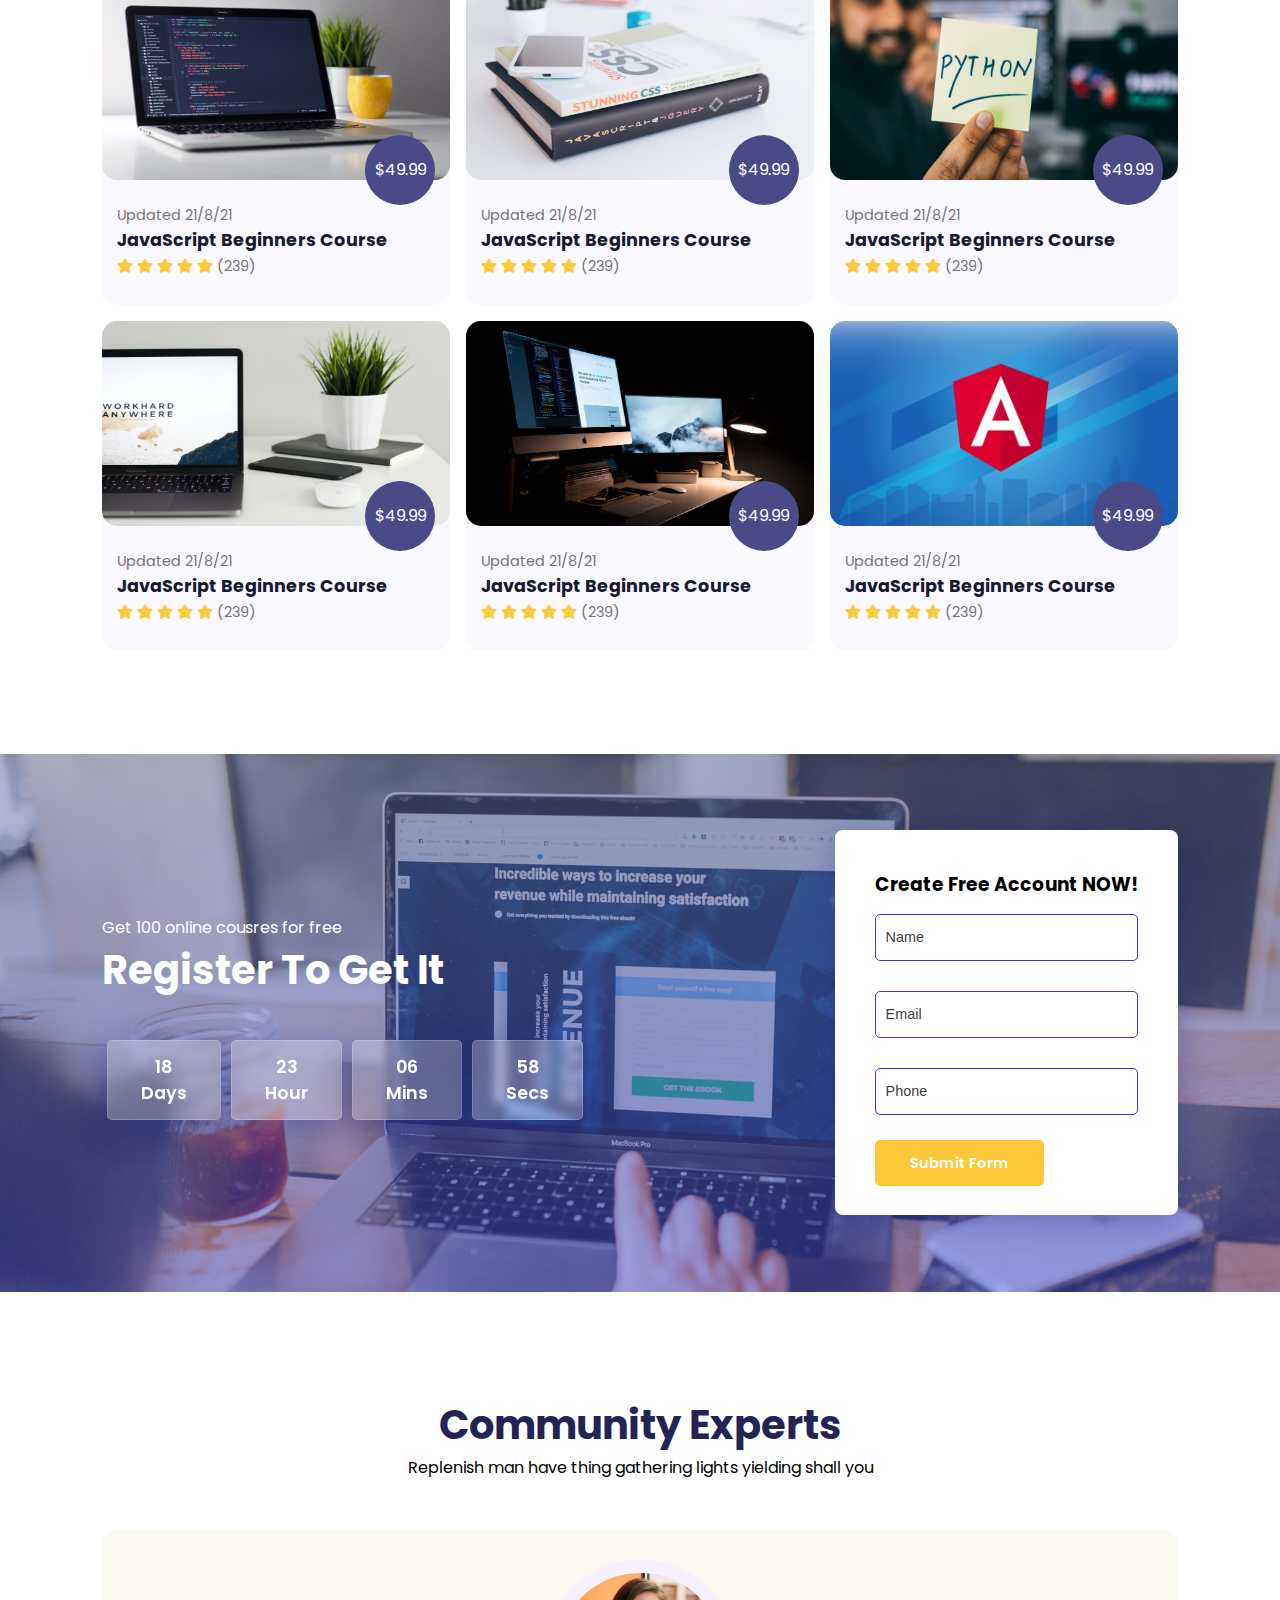
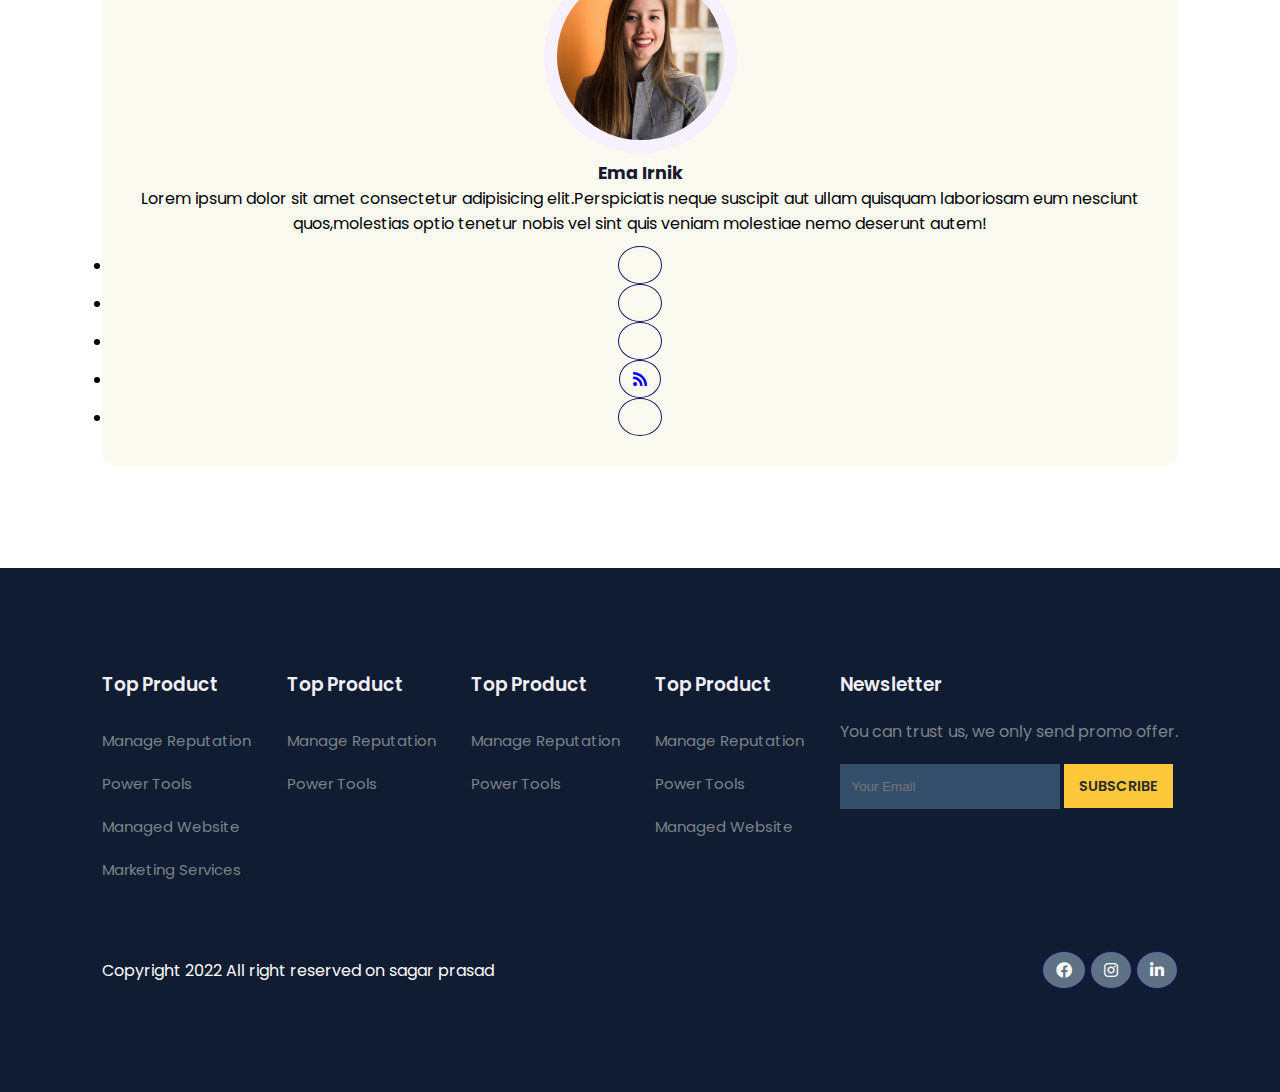
==== commit d321aa4d: "Update index.html" ====
--- a/index.html
+++ b/index.html
@@ -235,7 +235,7 @@
             <img src="images/pro1.webp" alt="">
             <h6>Ema Irnik</h6>
             <p>Lorem ipsum dolor sit amet consectetur adipisicing elit.Perspiciatis neque suscipit aut ullam quisquam laboriosam eum nesciunt quos,molestias optio tenetur nobis vel sint quis veniam molestiae nemo deserunt autem!</p>
-            <ul class="social-icons">
+            <ul class="pro-links">
             <li><a href="https://www.instagram.com/sagar_prasadz/?hl=en"><i class="fa fa-facebook"></i></a></li>
             <li><a href="#"><i class="fa fa-twitter"></i></a></li>
             <li><a href="#"><i class="fa fa-linkedin"></i></a></li>
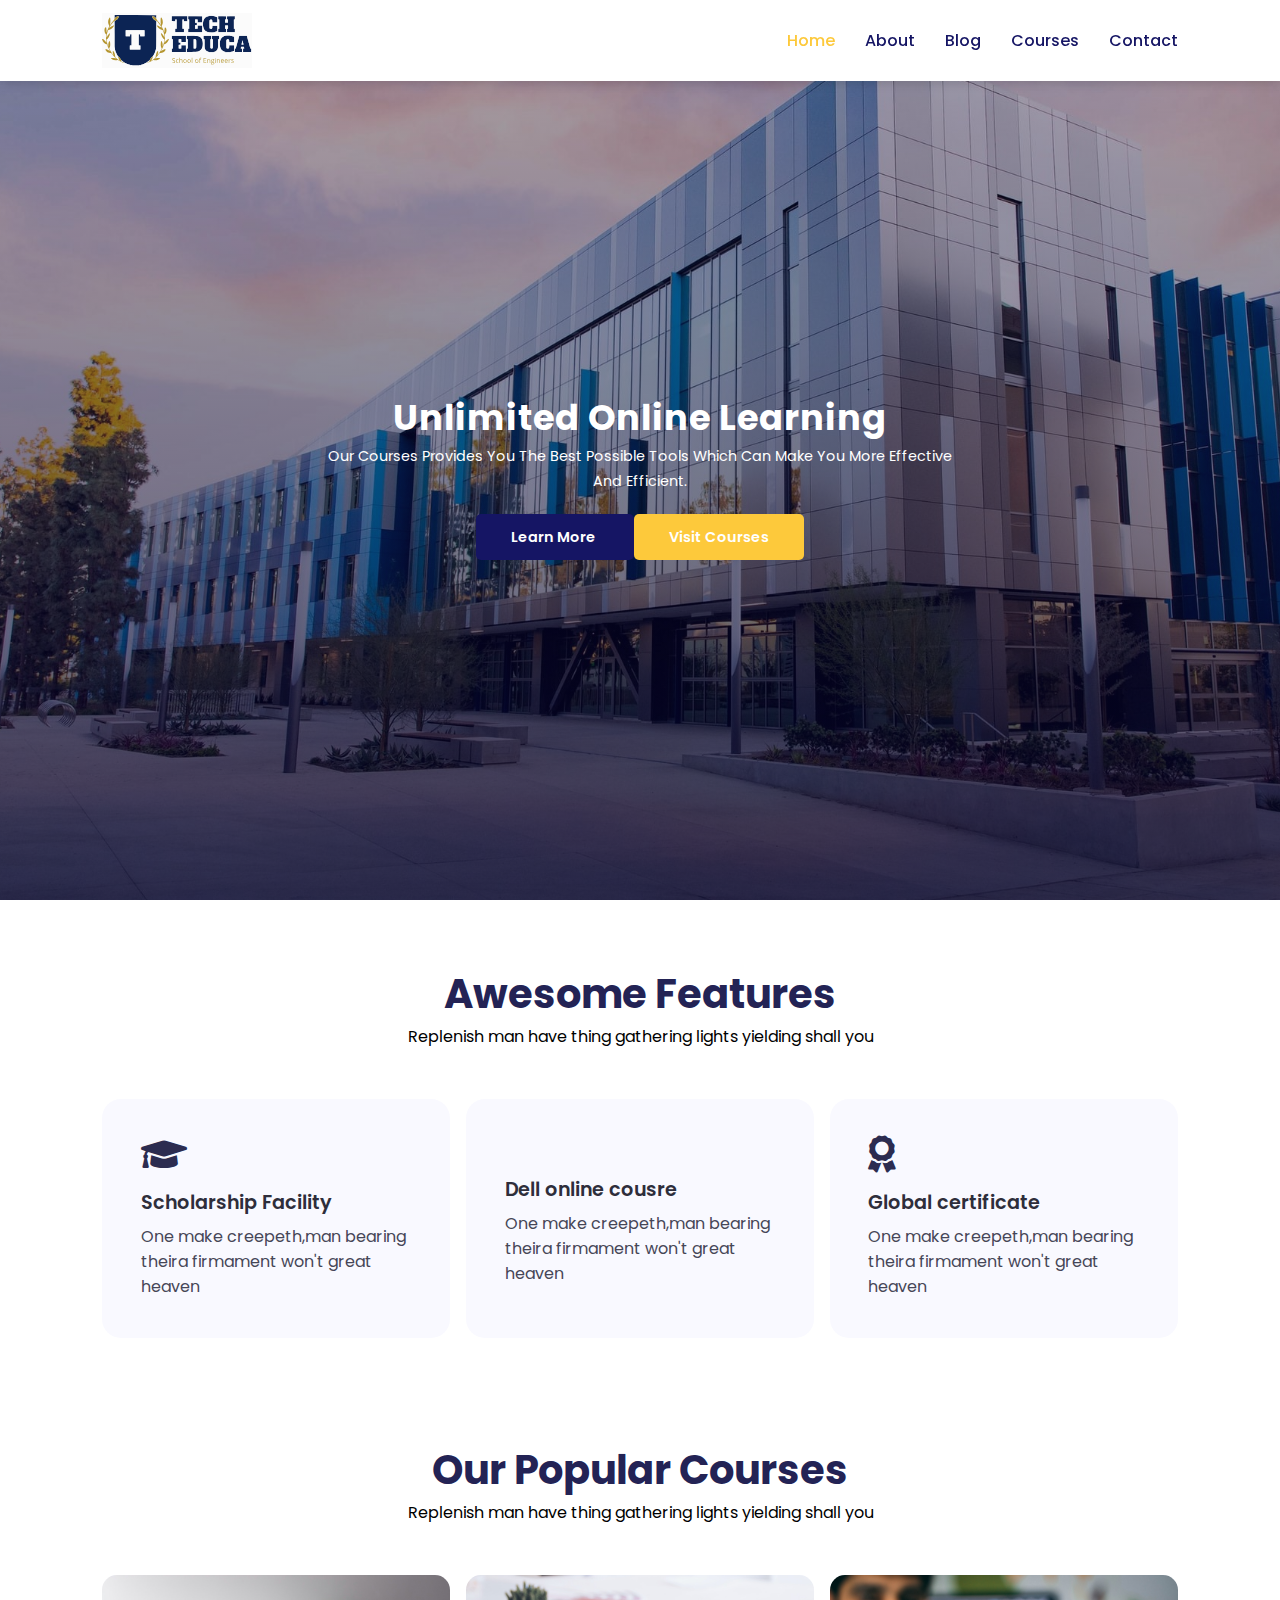
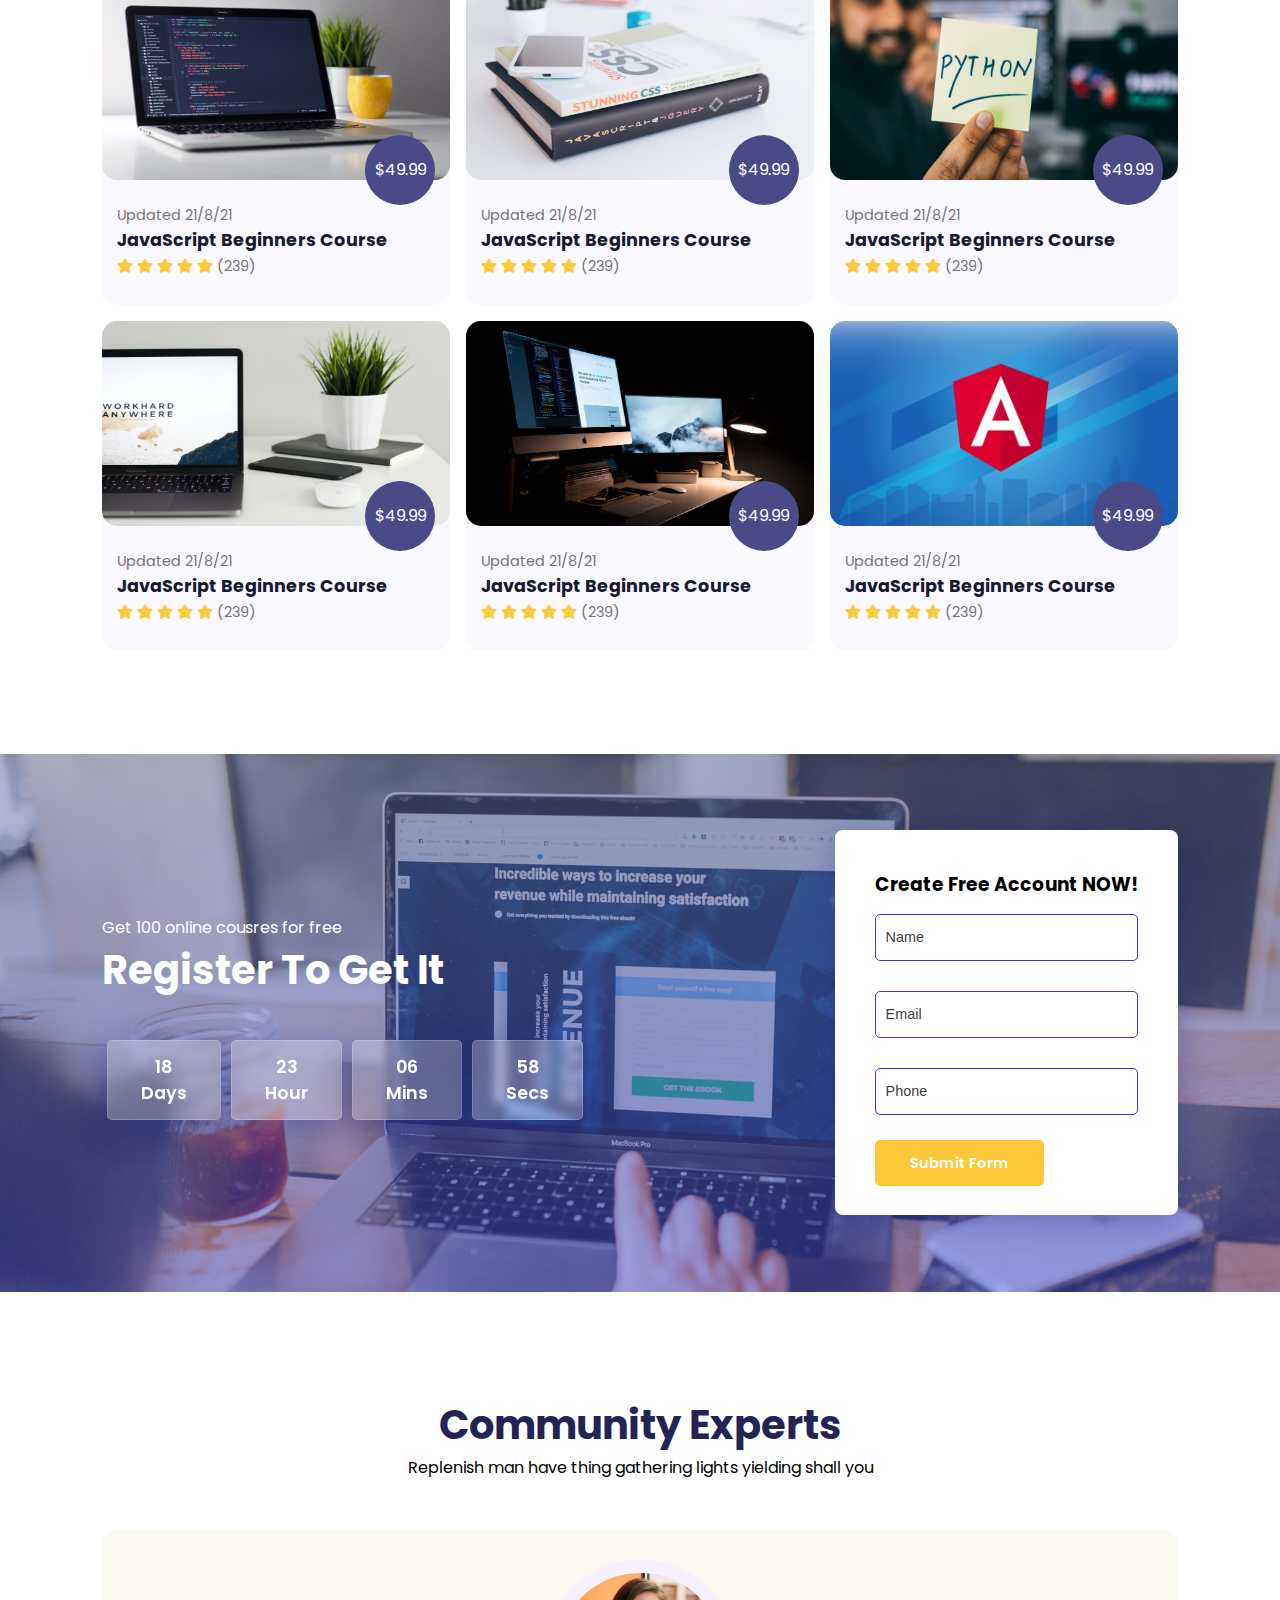
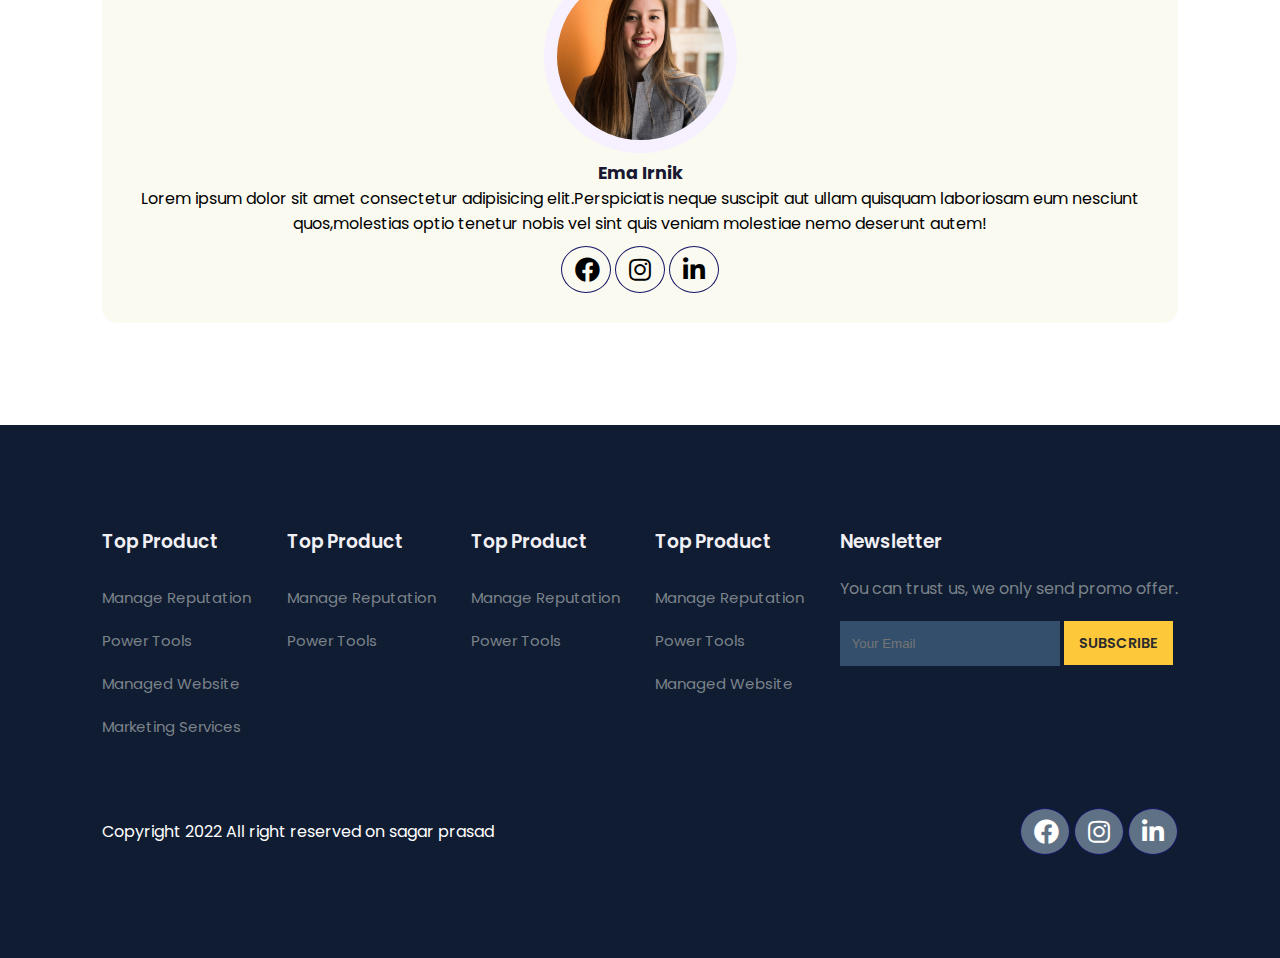
==== commit fb96e780: "Update index.html" ====
--- a/index.html
+++ b/index.html
@@ -235,13 +235,11 @@
             <img src="images/pro1.webp" alt="">
             <h6>Ema Irnik</h6>
             <p>Lorem ipsum dolor sit amet consectetur adipisicing elit.Perspiciatis neque suscipit aut ullam quisquam laboriosam eum nesciunt quos,molestias optio tenetur nobis vel sint quis veniam molestiae nemo deserunt autem!</p>
-            <ul class="pro-links">
-            <li><a href="https://www.instagram.com/sagar_prasadz/?hl=en"><i class="fa fa-facebook"></i></a></li>
-            <li><a href="#"><i class="fa fa-twitter"></i></a></li>
-            <li><a href="#"><i class="fa fa-linkedin"></i></a></li>
-            <li><a href="#"><i class="fa fa-rss"></i></a></li>
-            <li><a href="#"><i class="fa fa-dribbble"></i></a></li>
-          </ul>
+            <div class="pro-links">
+            <i class="fab fa-facebook"></i>
+            <i class="fab fa-instagram"></i>
+            <i class="fab fa-linkedin-in"></i>
+        </div>
         </div>
 
     </div>
--- a/style.css
+++ b/style.css
@@ -355,6 +355,9 @@
     cursor: pointer;
     transition: 0.3s ease;
     border-radius: 50%;
+    font-size: 25px;
+    line-height: 25px;
+    width: calc(var(--icon-size, 25px) + (2 * var(--icon-padding, .5em)));
 }
 
 .pro-links i:hover {
@@ -363,7 +366,6 @@
     border: 1px solid rgb(21, 21, 100);
     cursor: pointer;
 }
-
 /* footer */
 
 footer {
